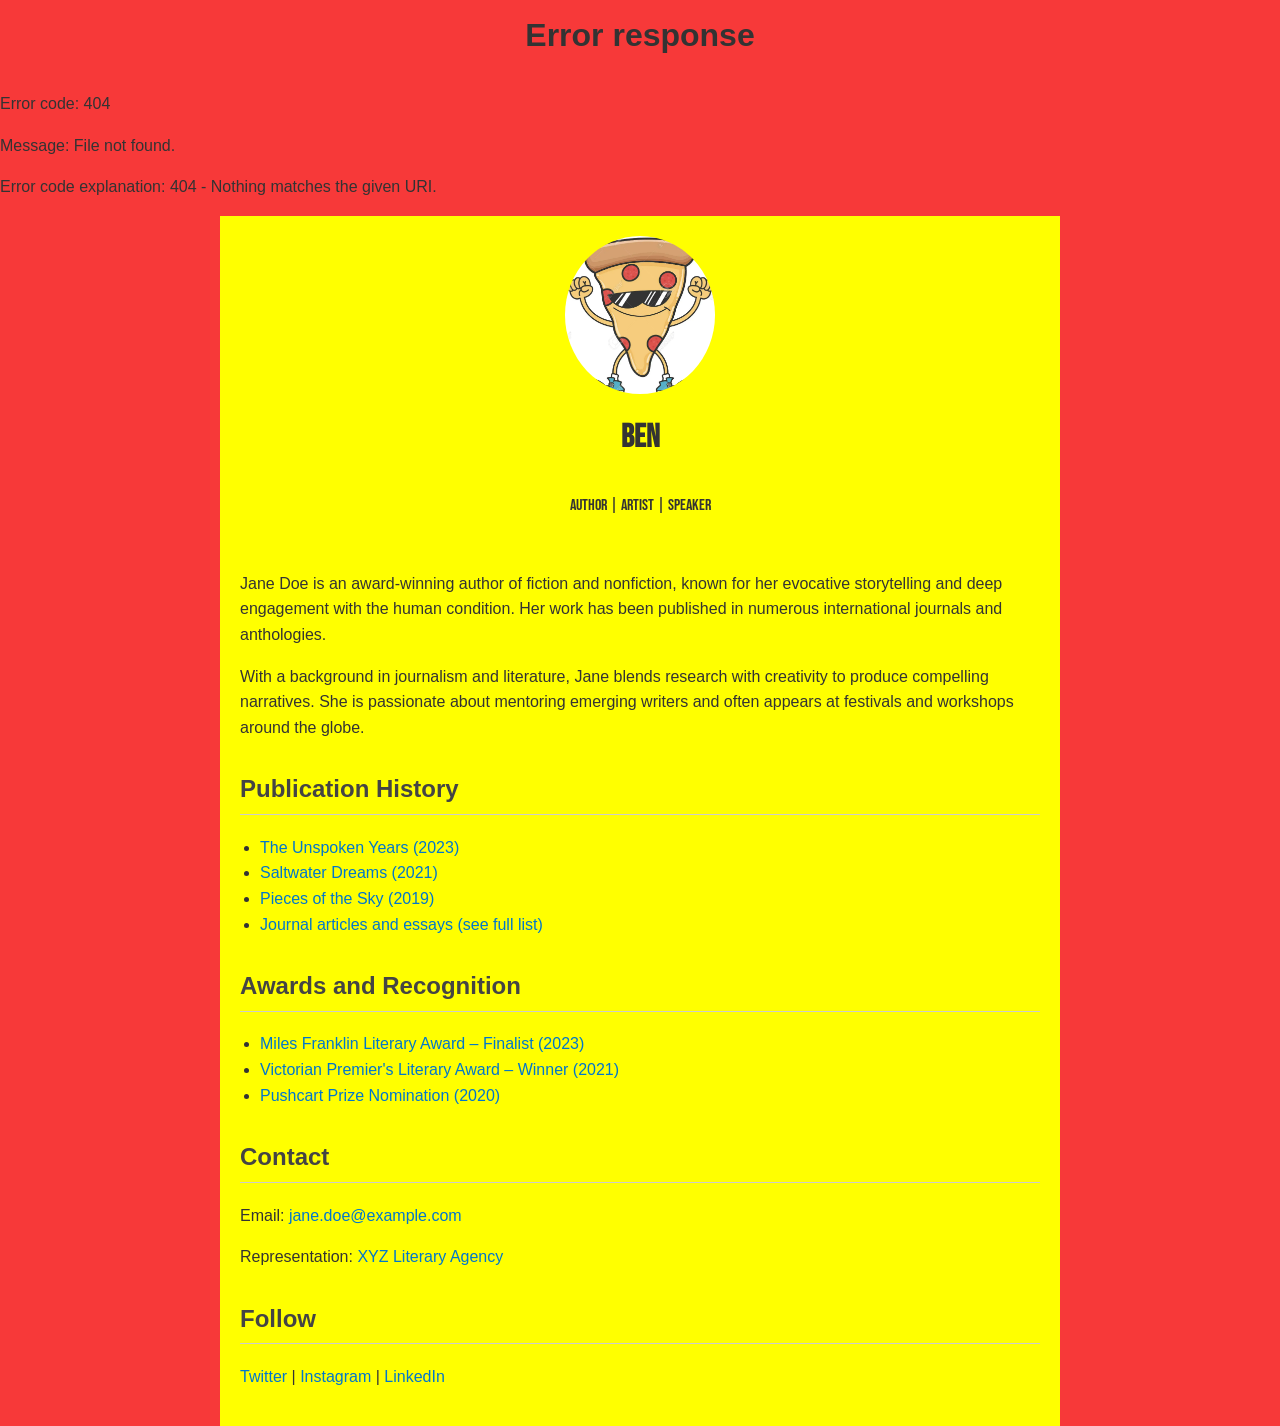
==== index.html @ 27e2f382 "19/03" ====
<!DOCTYPE html>
<html lang="en">
  <head>
    <meta charset="UTF-8" />
    <meta name="viewport" content="width=device-width, initial-scale=1.0" />
   <link rel="preconnect" href="https://fonts.googleapis.com">
<link rel="preconnect" href="https://fonts.gstatic.com" crossorigin>
<link href="https://fonts.googleapis.com/css2?family=Bebas+Neue&display=swap" rel="stylesheet">
    <title>Author Website</title>
    <link rel="stylesheet" href="./style.css" />
  </head>
  
  <body>
      <!-- menu header -->
    <div id="header-placeholder"></div>
    <!-- load header -->
    <script>
      fetch("header.html")
        .then((res) => res.text())
        .then((html) => {
          document.getElementById("header-placeholder").innerHTML = html;
        });
    </script>

    <div class="container">
      <header>
        <!-- edit author headshot below -->
        <img
          src="./img/Screenshot_20230228_095753.png"
          alt="Author Headshot"
        />
        <h1>Ben</h1>
        <p>Author | Artist | Speaker</p>
      </header>

      <section class="bio">
        <!-- edit author bio below -->
        <p>
          Jane Doe is an award-winning author of fiction and nonfiction, known
          for her evocative storytelling and deep engagement with the human
          condition. Her work has been published in numerous international
          journals and anthologies.
        </p>
        <p>
          With a background in journalism and literature, Jane blends research
          with creativity to produce compelling narratives. She is passionate
          about mentoring emerging writers and often appears at festivals and
          workshops around the globe.
        </p>
      </section>

      <section class="publications">
        <h2>Publication History</h2>
        <!-- edit author publications below, creating new list items -->
        <ul>
          <li><a href="#">The Unspoken Years (2023)</a></li>
          <li><a href="#">Saltwater Dreams (2021)</a></li>
          <li><a href="#">Pieces of the Sky (2019)</a></li>
          <li>
            <a href="./publications.html"
              >Journal articles and essays (see full list)</a
            >
          </li>
        </ul>
      </section>

      <section class="awards">
        <h2>Awards and Recognition</h2>
        <ul>
          <li>
            <a href="#">Miles Franklin Literary Award – Finalist (2023)</a>
          </li>
          <li>
            <a href="#">Victorian Premier's Literary Award – Winner (2021)</a>
          </li>
          <li><a href="#">Pushcart Prize Nomination (2020)</a></li>
        </ul>
      </section>

      <section class="contact">
        <h2>Contact</h2>
        <p>
          Email: <a href="mailto:jane.doe@example.com">jane.doe@example.com</a>
        </p>
        <p>Representation: <a href="#">XYZ Literary Agency</a></p>
      </section>

      <section class="socials">
        <h2>Follow</h2>
        <p>
          <a href="https://twitter.com/janedoe">Twitter</a> |
          <a href="https://instagram.com/janedoe">Instagram</a> |
          <a href="https://linkedin.com/in/janedoe">LinkedIn</a>
        </p>
      </section>
    </div>
  </body>
</html>
---- style.css ----
/* make comments within this syntax */

body {
  font-family: Arial, sans-serif;
  line-height: 1.6;
  margin: 0;
  padding: 0;
  background-color: #f73939;
  color: #333333;
}
.container {
  max-width: 800px;
  margin: auto;
  padding: 20px;
  background-color: yellow

}
header {
  font-family: "Bebas Neue", sans-serif;
  text-align: center;
  padding-bottom: 20px;
}
header img {
  width: 150px;
  border-radius: 50%;
}
h1 {
  margin: 10px 0 5px;
  text-align: center;
  margin-bottom: 30px;
}
h2 {
  color: #444444;
  border-bottom: 1px solid #cccccc;
  padding-bottom: 5px;
  margin-top: 30px;
}
ul {
  padding-left: 20px;
}
a {
  color: #0077cc;
  text-decoration: none;
}
a:hover {
  text-decoration: underline;
}
.contact,
.socials {
  margin-top: 30px;
}

/* styling for publications.html */
.container2 {
  max-width: 1000px;
  margin: auto;
  padding: 20px;
  background-color: #ffffff;
}
.article-grid {
  display: grid;
  grid-template-columns: repeat(auto-fit, minmax(280px, 1fr));
  gap: 20px;
}
.article-card {
  background: #fdfdfd;
  border: 1px solid #dddddd;
  border-radius: 8px;
  overflow: hidden;
  transition: transform 0.3s ease;
}
.article-card:hover {
  transform: scale(1.02);
}
.article-image {
  width: 100%;
  height: 180px;
  object-fit: cover;
}
.article-content {
  padding: 15px;
}
.article-title {
  font-size: 1.1em;
  margin: 0 0 10px;
}
.article-title a {
  text-decoration: none;
  color: #0077cc;
}
.article-title a:hover {
  text-decoration: underline;
}
.journal-name {
  color: #666666;
  font-size: 0.95em;
}

/* styling for header.html */
.navbar {
  width: 100%;
  background-color: #333333;
  color: white;
  padding: 10px 10px;
}
.navbar nav {
  display: flex;
  flex-wrap: wrap;
  gap: 0.75rem;
}
.navbar nav a:hover {
  text-decoration: underline;
}
.spacer {
  height: 20px;
}
    .gallery {
      font-family: sans-serif;
      margin: 0;
      padding: 0;
      background-color: #f9f9f9;
      display: flex;
      flex-direction: column;
      align-items: center;
    }

    .feature-box {
      display: flex;
      flex-direction: column;
      align-items: center;
      background: white;
      box-shadow: 0 2px 10px rgba(0, 0, 0, 0.1);
      border-radius: 1rem;
      max-width: 800px;
      padding: 2rem;
      margin: 2rem;
      text-align: center;
    }
    .feature-box img {
      width: 100%;
      max-height: 400px;
      object-fit: cover;
      border-radius: 1rem;
      margin-bottom: 1.5rem;
    }
    .feature-box h2 {
      margin-bottom: 1rem;
    }
    .feature-box p {
      margin-bottom: 1rem;
    }
    .nav-buttons {
      display: flex;
      justify-content: space-between;
      width: 100%;
      max-width: 800px;
      margin-top: 1rem;
    }
    .nav-buttons button {
      background-color: #333333;
      color: white;
      border: none;
      padding: 0.75rem 1.5rem;
      border-radius: 0.5rem;
      cursor: pointer;
    }
    .nav-buttons button:hover {
      background-color: #555555;
    }
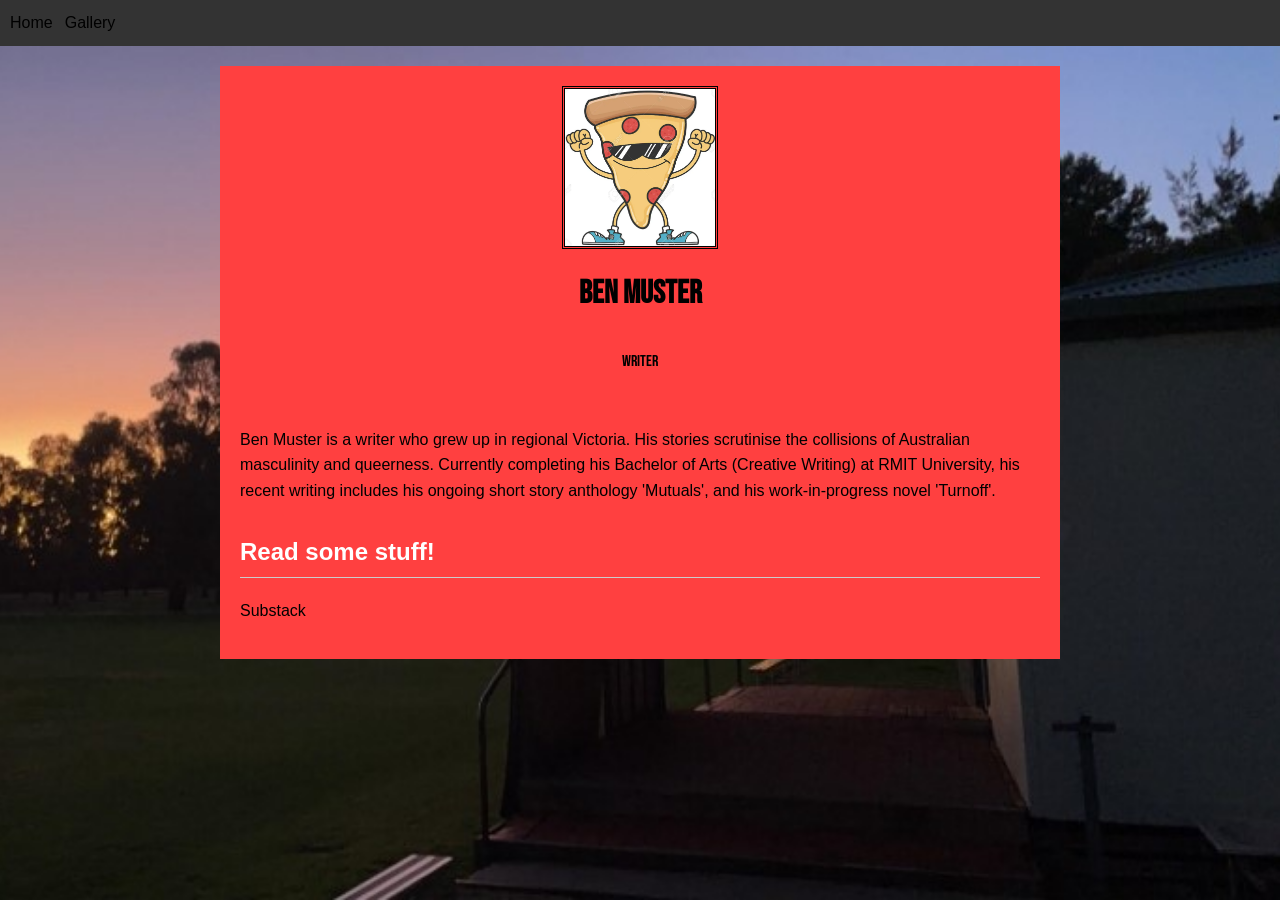
==== commit 269ab58f: "21/05" ====
--- a/index.html
+++ b/index.html
@@ -29,68 +29,25 @@
           src="./img/Screenshot_20230228_095753.png"
           alt="Author Headshot"
         />
-        <h1>Ben</h1>
-        <p>Author | Artist | Speaker</p>
+        <h1>Ben Muster</h1>
+        <p>Writer</p>
       </header>
 
       <section class="bio">
         <!-- edit author bio below -->
         <p>
-          Jane Doe is an award-winning author of fiction and nonfiction, known
-          for her evocative storytelling and deep engagement with the human
-          condition. Her work has been published in numerous international
-          journals and anthologies.
+          Ben Muster is a writer who grew up in regional Victoria. His stories scrutinise the collisions of Australian masculinity and queerness.
+          Currently completing his Bachelor of Arts (Creative Writing) at RMIT University, his recent writing includes his ongoing short story anthology 'Mutuals', and his work-in-progress novel 'Turnoff'.
         </p>
         <p>
-          With a background in journalism and literature, Jane blends research
-          with creativity to produce compelling narratives. She is passionate
-          about mentoring emerging writers and often appears at festivals and
-          workshops around the globe.
+       
         </p>
-      </section>
 
-      <section class="publications">
-        <h2>Publication History</h2>
-        <!-- edit author publications below, creating new list items -->
-        <ul>
-          <li><a href="#">The Unspoken Years (2023)</a></li>
-          <li><a href="#">Saltwater Dreams (2021)</a></li>
-          <li><a href="#">Pieces of the Sky (2019)</a></li>
-          <li>
-            <a href="./publications.html"
-              >Journal articles and essays (see full list)</a
-            >
-          </li>
-        </ul>
-      </section>
-
-      <section class="awards">
-        <h2>Awards and Recognition</h2>
-        <ul>
-          <li>
-            <a href="#">Miles Franklin Literary Award – Finalist (2023)</a>
-          </li>
-          <li>
-            <a href="#">Victorian Premier's Literary Award – Winner (2021)</a>
-          </li>
-          <li><a href="#">Pushcart Prize Nomination (2020)</a></li>
-        </ul>
-      </section>
-
-      <section class="contact">
-        <h2>Contact</h2>
+      <section class="read">
+        <h2>Read some stuff!</h2>
         <p>
-          Email: <a href="mailto:jane.doe@example.com">jane.doe@example.com</a>
-        </p>
-        <p>Representation: <a href="#">XYZ Literary Agency</a></p>
-      </section>
-
-      <section class="socials">
-        <h2>Follow</h2>
-        <p>
-          <a href="https://twitter.com/janedoe">Twitter</a> |
-          <a href="https://instagram.com/janedoe">Instagram</a> |
-          <a href="https://linkedin.com/in/janedoe">LinkedIn</a>
+          <a href="https://substack.com/@benmuster">Substack</a>
+        
         </p>
       </section>
     </div>
--- a/style.css
+++ b/style.css
@@ -5,14 +5,19 @@
   line-height: 1.6;
   margin: 0;
   padding: 0;
-  background-color: #f73939;
-  color: #333333;
+  color: #000000;
+
+  background-image: url("img/rooms3.jpg");
+  background-size: cover;
+  background-attachment: fixed;
+  background-position: center;
+  background-repeat: no-repeat;
 }
 .container {
   max-width: 800px;
   margin: auto;
   padding: 20px;
-  background-color: yellow
+  background-color: rgb(255, 64, 64)
 
 }
 header {
@@ -22,7 +27,8 @@
 }
 header img {
   width: 150px;
-  border-radius: 50%;
+  border: 3px dashed black;
+  border: 3px double black;
 }
 h1 {
   margin: 10px 0 5px;
@@ -30,7 +36,7 @@
   margin-bottom: 30px;
 }
 h2 {
-  color: #444444;
+  color: #ffffff;
   border-bottom: 1px solid #cccccc;
   padding-bottom: 5px;
   margin-top: 30px;
@@ -39,7 +45,7 @@
   padding-left: 20px;
 }
 a {
-  color: #0077cc;
+  color: #000000;
   text-decoration: none;
 }
 a:hover {
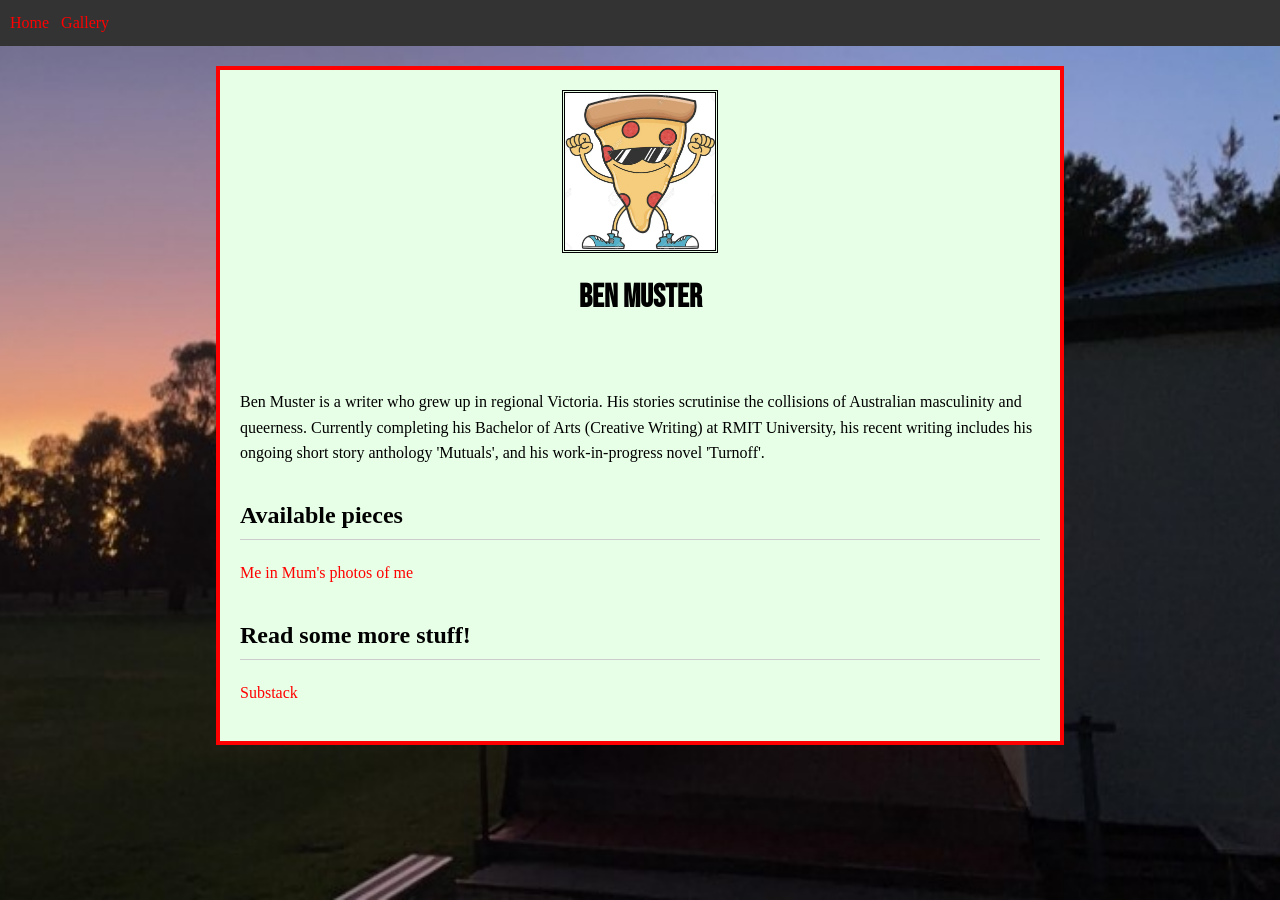
==== commit a9a7cf3a: "21/05" ====
--- a/index.html
+++ b/index.html
@@ -30,7 +30,6 @@
           alt="Author Headshot"
         />
         <h1>Ben Muster</h1>
-        <p>Writer</p>
       </header>
 
       <section class="bio">
@@ -43,8 +42,16 @@
        
         </p>
 
+      <section class="publications">
+        <h2>Available pieces</h2>
+        <p>
+          <a href="https://bowenstreetpress.com/sunder/me-in-mums-photos-of-me">Me in Mum's photos of me</a>
+
+        </p>
+      </section>
+
       <section class="read">
-        <h2>Read some stuff!</h2>
+        <h2>Read some more stuff!</h2>
         <p>
           <a href="https://substack.com/@benmuster">Substack</a>
         
--- a/style.css
+++ b/style.css
@@ -1,7 +1,7 @@
 /* make comments within this syntax */
 
 body {
-  font-family: Arial, sans-serif;
+  font-family: "Times New Roman", serif;
   line-height: 1.6;
   margin: 0;
   padding: 0;
@@ -17,8 +17,8 @@
   max-width: 800px;
   margin: auto;
   padding: 20px;
-  background-color: rgb(255, 64, 64)
-
+  background-color: rgb(231, 255, 230);
+  border: 4px solid red;
 }
 header {
   font-family: "Bebas Neue", sans-serif;
@@ -36,7 +36,7 @@
   margin-bottom: 30px;
 }
 h2 {
-  color: #ffffff;
+  color: #000000;
   border-bottom: 1px solid #cccccc;
   padding-bottom: 5px;
   margin-top: 30px;
@@ -45,7 +45,7 @@
   padding-left: 20px;
 }
 a {
-  color: #000000;
+  color: #ff0000;
   text-decoration: none;
 }
 a:hover {
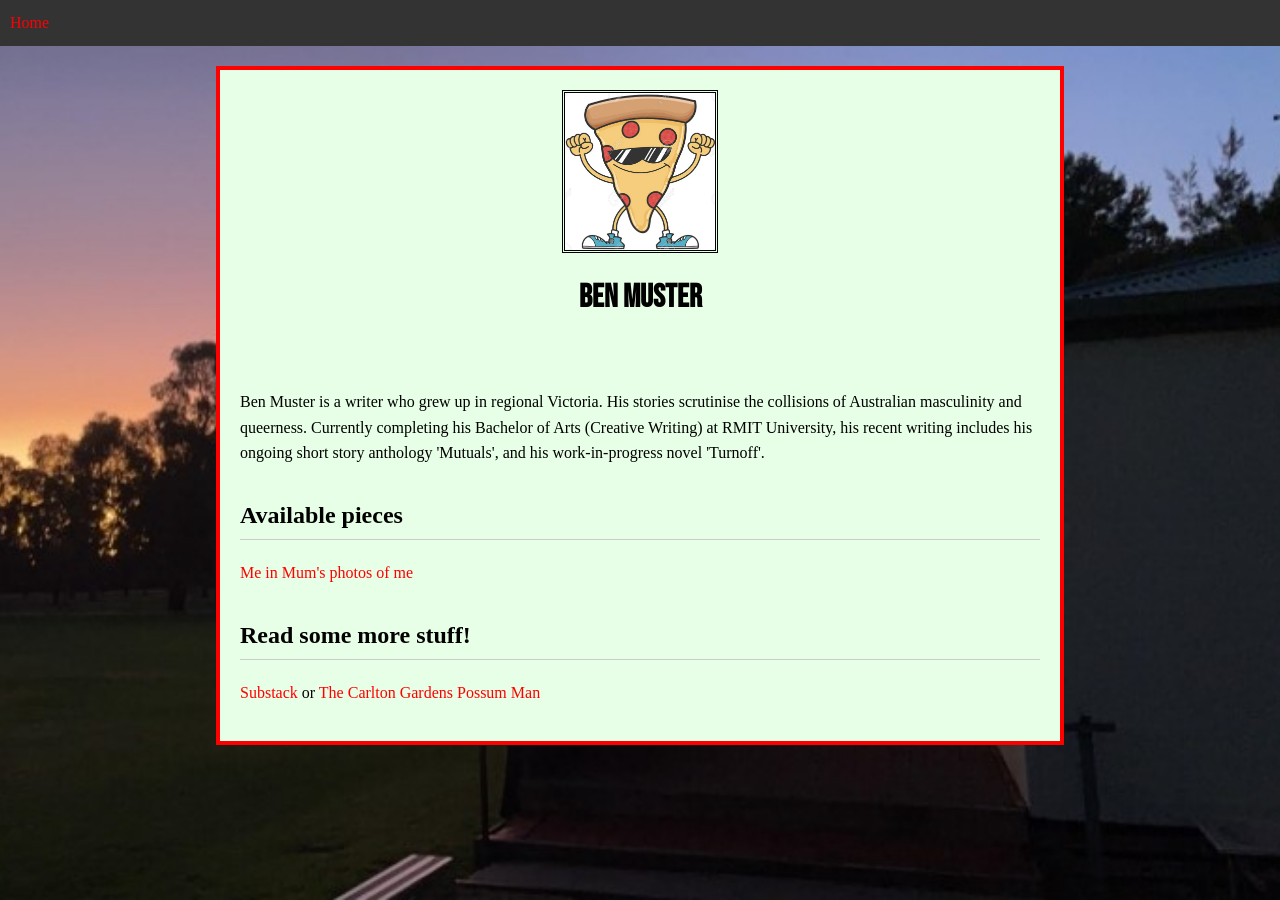
==== commit 27efe4fe: "10/6" ====
--- a/index.html
+++ b/index.html
@@ -54,6 +54,8 @@
         <h2>Read some more stuff!</h2>
         <p>
           <a href="https://substack.com/@benmuster">Substack</a>
+          or
+          <a href="https://dragonmaster420.github.io/possum-man/">The Carlton Gardens Possum Man</a>
         
         </p>
       </section>
--- a/style.css
+++ b/style.css
@@ -120,15 +120,6 @@
 .spacer {
   height: 20px;
 }
-    .gallery {
-      font-family: sans-serif;
-      margin: 0;
-      padding: 0;
-      background-color: #f9f9f9;
-      display: flex;
-      flex-direction: column;
-      align-items: center;
-    }
 
     .feature-box {
       display: flex;
